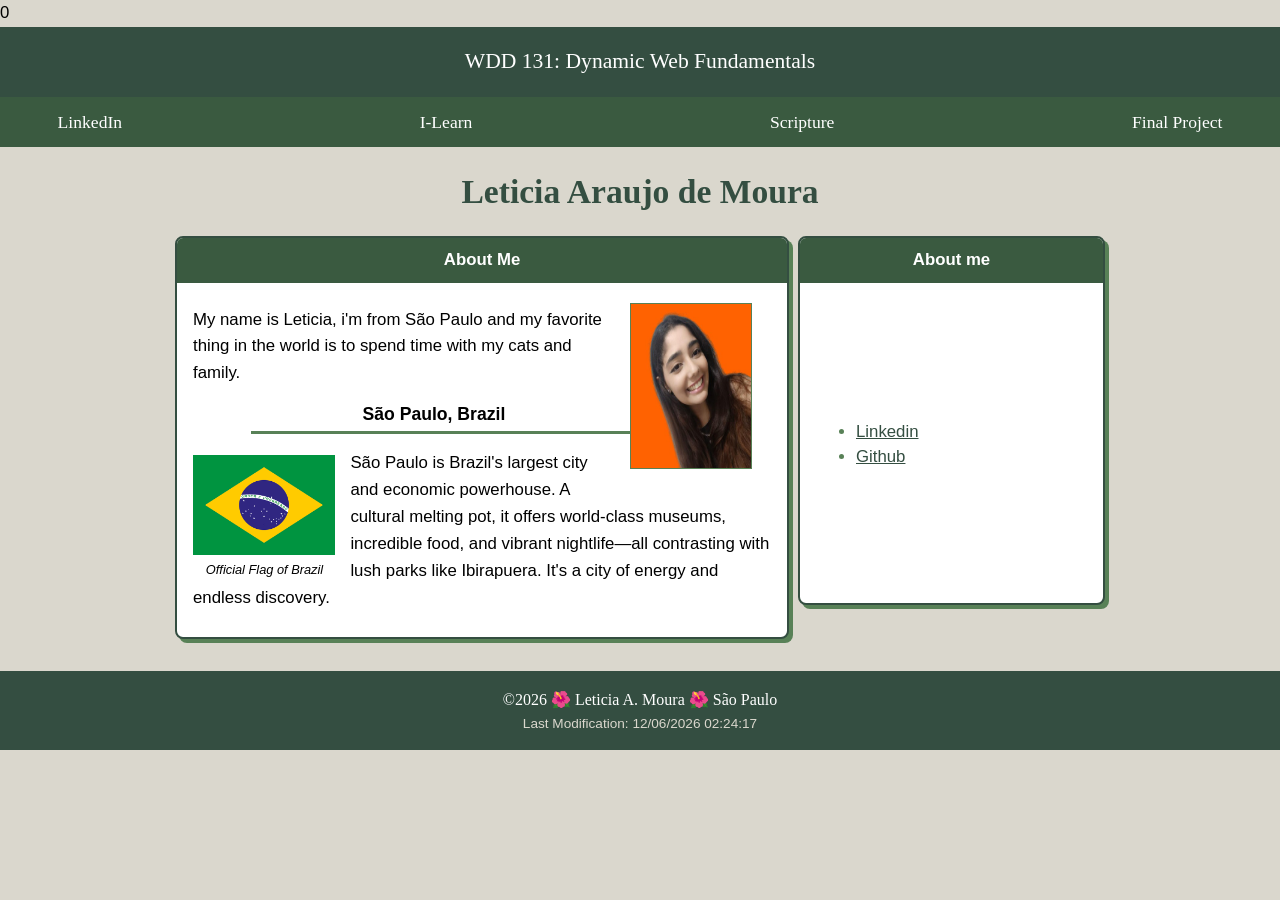
==== index.html @ 5fa48ce0 "Add initial HTML structure, styles, and images for personal webpage" ====
0<!DOCTYPE html>
<html lang="en">
<head>
  <meta charset="utf-8">
  <meta name="viewport" content="width=device-width, initial-scale=1">
  <title>WDD 131 – Dynamic Web Fundamentals – Leticia A. Moura</title>
  <meta name="description" content="WDD 131 – Dynamic Web Fundamentals home page of Leticia A. de Moura">
  <meta name="author" content="Leticia A. Moura">
  <link rel="preconnect" href="https://fonts.googleapis.com">
  <link rel="preconnect" href="https://fonts.gstatic.com" crossorigin>
  <link href="https://fonts.googleapis.com/css2?family=Montserrat+Alternates:wght@400;500&family=Cabin:wght@400;700&display=swap" rel="stylesheet">
  <link rel="stylesheet" href="styles/base.css">
  <script src="scripts/getdates.js" defer></script>
</head>
<body>
  <header>
    <span id="course-title">WDD 131: Dynamic Web Fundamentals</span>
    <nav>
      <a href="https://www.linkedin.com/">LinkedIn</a>
      <a href="https://byupw.instructure.com/">I-Learn</a>
      <a href="https://www.churchofjesuschrist.org/study/scriptures">Scripture</a>
      <a href="#">Final Project</a>
    </nav>
  </header>

  <main>
    <h1>Leticia Araujo de Moura</h1>
    <div class="cards">
      <section class="card">
        <h2>About Me</h2>
        <div class="card-body">
          <img class="portrait" src="images/profile.jpeg" alt="Portrait of Leticia" width="122" height="166">
          <p>My name is Leticia, i'm from São Paulo and my favorite thing in the world is to spend time with my cats and family.</p>
          <h3>São Paulo, Brazil</h3>
          <figure>
            <img src="images/flag.png" alt="Flag of Brazil" width="142" height="85">
            <figcaption>Official Flag of Brazil</figcaption>
          </figure>
          <p class="city">São Paulo is Brazil's largest city and economic powerhouse. A cultural melting pot, it offers world-class museums, incredible food, and vibrant nightlife—all contrasting with lush parks like Ibirapuera. It's a city of energy and endless discovery.</p>
        </div>
      </section>
      <section class="card">
        <h2>About me</h2>
        <div class="card-body resources">
          <ul>
            <li><a href="https://www.linkedin.com/in/let%C3%ADcia-ara%C3%BAjo-de-moura-945497178/">Linkedin</a></li>
            <li><a href="https://github.com/LeticiaMoura22?tab=repositories">Github</a></li>

          </ul>
        </div>
      </section>
    </div>
  </main>

  <footer>
    <p>&copy;<span id="currentyear"></span> 🌺 Leticia A. Moura 🌺 São Paulo</p>
    <p id="lastModified"></p>
  </footer>
</body>
</html>
---- styles/base.css ----
:root {
  --dust-grey: #dad7cd;
  --dry-sage: #a3b18a;
  --fern: #588157;
  --hunter-green: #3a5a40;
  --pine-teal: #344e41;
  --black: #000;
  --white: #fff;
}
* { box-sizing: border-box; }
body { margin: 0; font-family: "Nunito Sans", Arial, sans-serif; font-size: 1.05rem; line-height: 1.6; color: var(--black); background: var(--dust-grey); }
h1, #course-title, nav a, footer p:first-child { font-family: Fraunces, Georgia, serif; }

header { background: var(--pine-teal); }
#course-title { display: block; color: var(--white); text-align: center; font-size: 1.35rem; padding: 1.1rem 1rem; }

nav { display: flex; justify-content: space-between; background: var(--hunter-green); padding: 0.55rem 3rem; }
nav a { color: var(--white); text-decoration: none; font-size: 1.1rem; padding: 0.15rem 0.6rem; border-radius: 4px; transition: background-color 0.2s, color 0.2s; }
nav a:hover, nav a:focus-visible { background-color: var(--dry-sage); color: var(--black); }

main { max-width: 962px; margin: 0 auto; padding: 0 1rem 2rem; }
h1 { color: var(--pine-teal); text-align: center; font-weight: 700; font-size: 2.1rem; margin: 1.1rem 0 1.1rem; }

.cards { display: grid; grid-template-columns: 2fr 1fr; gap: 9px; align-items: start; }
.card { border: 2px solid var(--pine-teal); border-radius: 8px; overflow: hidden; background: var(--white); box-shadow: 4px 4px 0 var(--fern); }
.card h2 { margin: 0; background: var(--hunter-green); color: var(--white); text-align: center; font-size: 1.05rem; padding: 0.55rem; }
.card-body { padding: 1rem 1rem 0.8rem; overflow: auto; }
.card-body p { margin: 0.5rem 0 0.8rem; }
.portrait { float: right; margin: 0.3rem 1.2rem 0.5rem 0.8rem; border: 1px solid var(--fern); }
.card h3 { clear: none; margin: 0.6rem auto 1rem; width: 80%; text-align: center; font-size: 1.1rem; border-bottom: 3px solid var(--fern); padding-bottom: 0.2rem; }
figure { float: left; margin: 0.3rem 0.9rem 0 0; width: 143px; text-align: center; }
figure img { display: block; max-width: 100%; height: auto; }
figcaption { font-style: italic; font-size: 0.8rem; margin-top: 0.4rem; line-height: 1.4; }
.city { margin-right: 6rem; }

.resources { display: flex; align-items: center; min-height: 20rem; }
.resources ul { margin: 0; line-height: 1.5; }
.resources li::marker { color: var(--fern); }
.card a { color: var(--pine-teal); }
.card a:hover, .card a:focus-visible { color: var(--black); text-decoration-thickness: 2px; }

footer { background: var(--pine-teal); color: var(--white); text-align: center; padding: 1rem; }
footer p { margin: 0; }
footer p:first-child { font-size: 1rem; }
#lastModified { color: var(--dust-grey); font-size: 0.85rem; }

@media (max-width: 700px) {
  .cards { grid-template-columns: 1fr; }
  nav { padding: 0.5rem 1rem; flex-wrap: wrap; gap: 0.5rem 1rem; justify-content: center; }
  .city { margin-right: 0; }
}
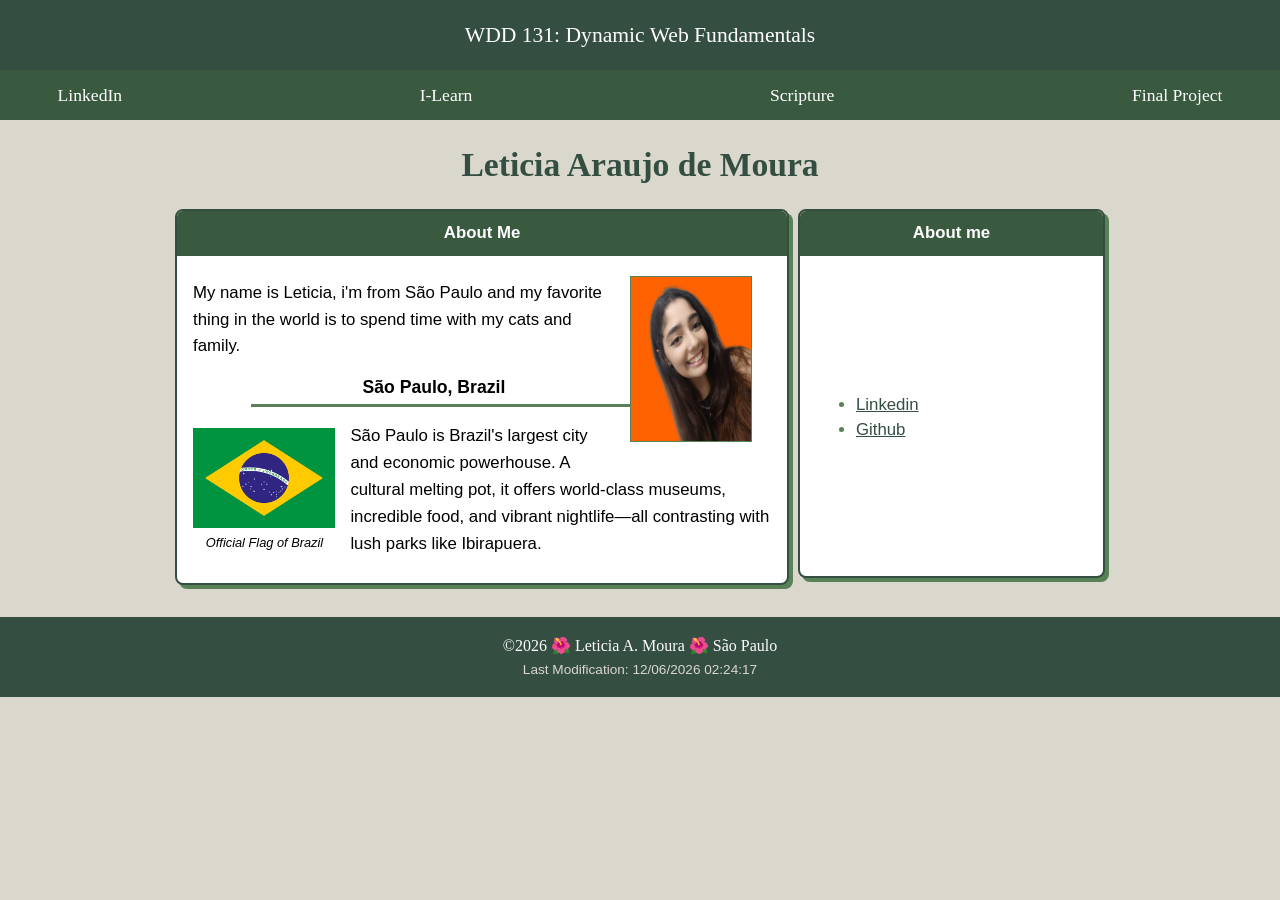
==== commit 3656b05b: "Fix HTML declaration and update description in the About Me section" ====
--- a/index.html
+++ b/index.html
@@ -1,4 +1,4 @@
-0<!DOCTYPE html>
+<!DOCTYPE html>
 <html lang="en">
 <head>
   <meta charset="utf-8">
@@ -36,7 +36,7 @@
             <img src="images/flag.png" alt="Flag of Brazil" width="142" height="85">
             <figcaption>Official Flag of Brazil</figcaption>
           </figure>
-          <p class="city">São Paulo is Brazil's largest city and economic powerhouse. A cultural melting pot, it offers world-class museums, incredible food, and vibrant nightlife—all contrasting with lush parks like Ibirapuera. It's a city of energy and endless discovery.</p>
+          <p class="city">São Paulo is Brazil's largest city and economic powerhouse. A cultural melting pot, it offers world-class museums, incredible food, and vibrant nightlife—all contrasting with lush parks like Ibirapuera.</p>
         </div>
       </section>
       <section class="card">
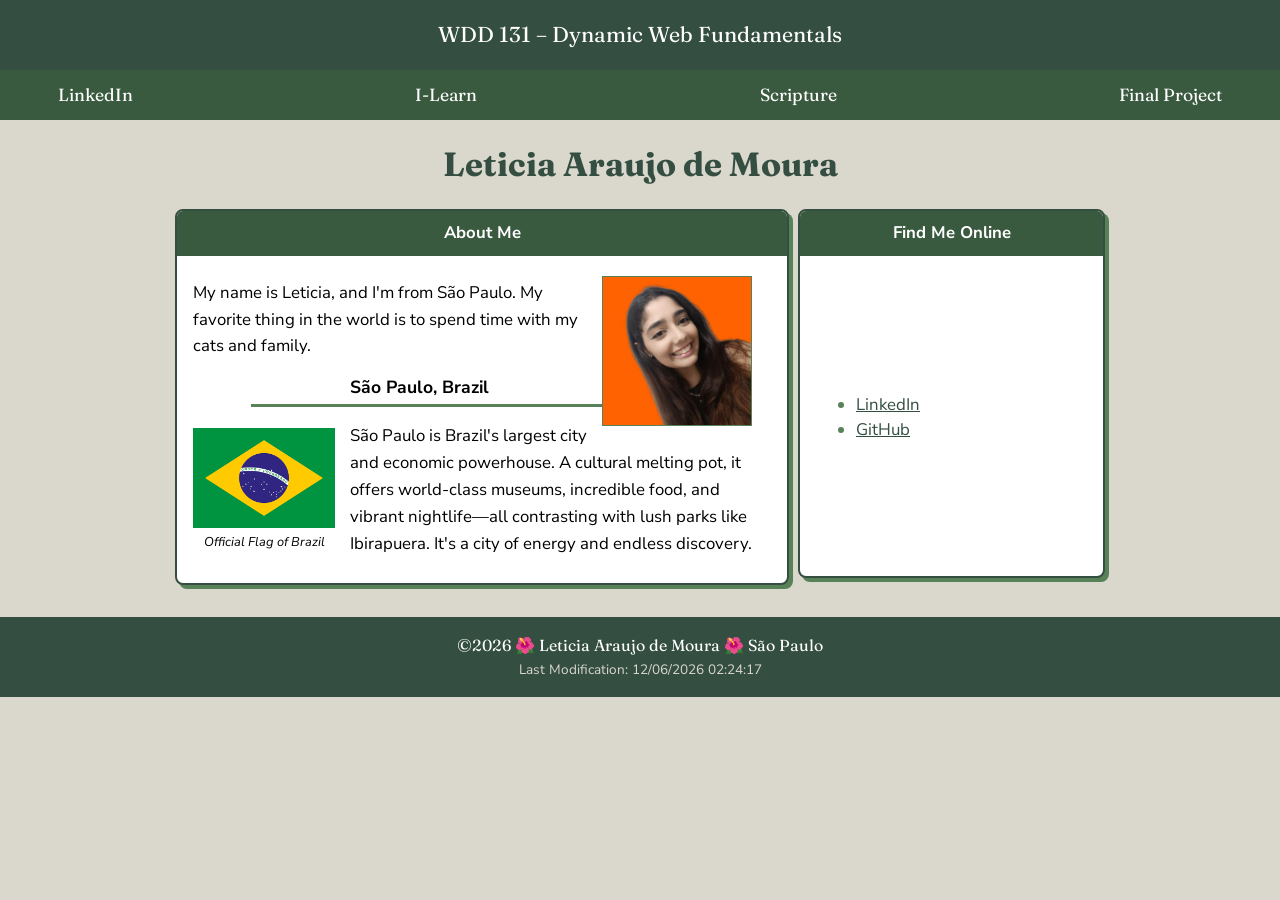
==== commit b5f1aa2f: "Update personal details and improve content in index.html" ====
--- a/index.html
+++ b/index.html
@@ -3,20 +3,20 @@
 <head>
   <meta charset="utf-8">
   <meta name="viewport" content="width=device-width, initial-scale=1">
-  <title>WDD 131 – Dynamic Web Fundamentals – Leticia A. Moura</title>
-  <meta name="description" content="WDD 131 – Dynamic Web Fundamentals home page of Leticia A. de Moura">
-  <meta name="author" content="Leticia A. Moura">
+  <title>WDD 131 – Dynamic Web Fundamentals – Leticia Araujo de Moura</title>
+  <meta name="description" content="WDD 131 – Dynamic Web Fundamentals home page of Leticia Araujo de Moura">
+  <meta name="author" content="Leticia Araujo de Moura">
   <link rel="preconnect" href="https://fonts.googleapis.com">
   <link rel="preconnect" href="https://fonts.gstatic.com" crossorigin>
-  <link href="https://fonts.googleapis.com/css2?family=Montserrat+Alternates:wght@400;500&family=Cabin:wght@400;700&display=swap" rel="stylesheet">
+  <link href="https://fonts.googleapis.com/css2?family=Fraunces:wght@500;700&family=Nunito+Sans:wght@400;700&display=swap" rel="stylesheet">
   <link rel="stylesheet" href="styles/base.css">
   <script src="scripts/getdates.js" defer></script>
 </head>
 <body>
   <header>
-    <span id="course-title">WDD 131: Dynamic Web Fundamentals</span>
+    <span id="course-title">WDD 131 – Dynamic Web Fundamentals</span>
     <nav>
-      <a href="https://www.linkedin.com/">LinkedIn</a>
+      <a href="https://www.linkedin.com/in/let%C3%ADcia-ara%C3%BAjo-de-moura-945497178/">LinkedIn</a>
       <a href="https://byupw.instructure.com/">I-Learn</a>
       <a href="https://www.churchofjesuschrist.org/study/scriptures">Scripture</a>
       <a href="#">Final Project</a>
@@ -29,23 +29,22 @@
       <section class="card">
         <h2>About Me</h2>
         <div class="card-body">
-          <img class="portrait" src="images/profile.jpeg" alt="Portrait of Leticia" width="122" height="166">
-          <p>My name is Leticia, i'm from São Paulo and my favorite thing in the world is to spend time with my cats and family.</p>
+          <img class="portrait" src="images/profile.jpeg" alt="Portrait of Leticia" width="150" height="150">
+          <p>My name is Leticia, and I'm from São Paulo. My favorite thing in the world is to spend time with my cats and family.</p>
           <h3>São Paulo, Brazil</h3>
           <figure>
-            <img src="images/flag.png" alt="Flag of Brazil" width="142" height="85">
+            <img src="images/flag.png" alt="Flag of Brazil" width="142" height="99">
             <figcaption>Official Flag of Brazil</figcaption>
           </figure>
-          <p class="city">São Paulo is Brazil's largest city and economic powerhouse. A cultural melting pot, it offers world-class museums, incredible food, and vibrant nightlife—all contrasting with lush parks like Ibirapuera.</p>
+          <p class="city">São Paulo is Brazil's largest city and economic powerhouse. A cultural melting pot, it offers world-class museums, incredible food, and vibrant nightlife—all contrasting with lush parks like Ibirapuera. It's a city of energy and endless discovery.</p>
         </div>
       </section>
       <section class="card">
-        <h2>About me</h2>
+        <h2>Find Me Online</h2>
         <div class="card-body resources">
           <ul>
-            <li><a href="https://www.linkedin.com/in/let%C3%ADcia-ara%C3%BAjo-de-moura-945497178/">Linkedin</a></li>
-            <li><a href="https://github.com/LeticiaMoura22?tab=repositories">Github</a></li>
-
+            <li><a href="https://www.linkedin.com/in/let%C3%ADcia-ara%C3%BAjo-de-moura-945497178/">LinkedIn</a></li>
+            <li><a href="https://github.com/LeticiaMoura22?tab=repositories">GitHub</a></li>
           </ul>
         </div>
       </section>
@@ -53,7 +52,7 @@
   </main>
 
   <footer>
-    <p>&copy;<span id="currentyear"></span> 🌺 Leticia A. Moura 🌺 São Paulo</p>
+    <p>&copy;<span id="currentyear"></span> 🌺 Leticia Araujo de Moura 🌺 São Paulo</p>
     <p id="lastModified"></p>
   </footer>
 </body>
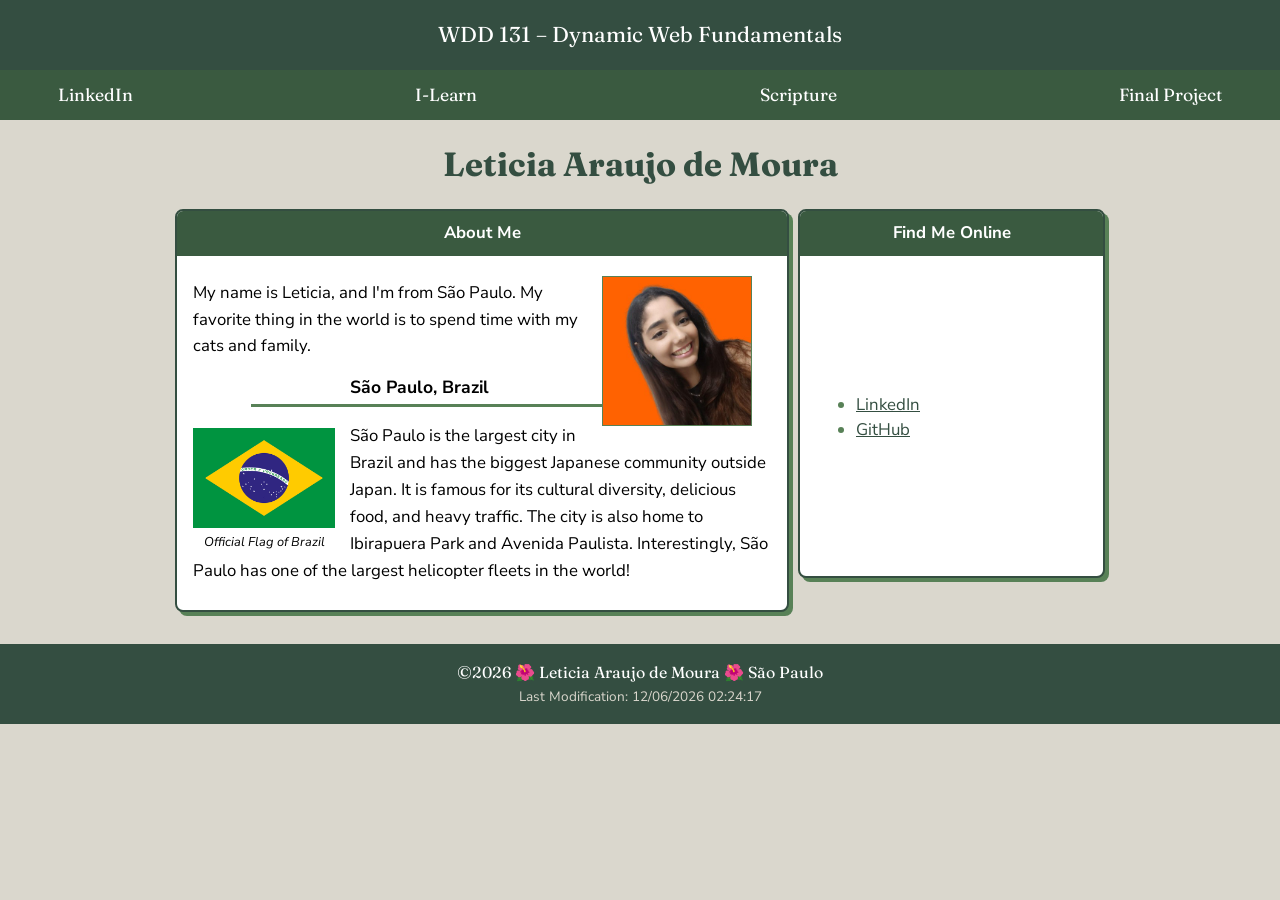
==== commit 56138a66: "Update About Me section with enhanced description of São Paulo" ====
--- a/index.html
+++ b/index.html
@@ -36,7 +36,7 @@
             <img src="images/flag.png" alt="Flag of Brazil" width="142" height="99">
             <figcaption>Official Flag of Brazil</figcaption>
           </figure>
-          <p class="city">São Paulo is Brazil's largest city and economic powerhouse. A cultural melting pot, it offers world-class museums, incredible food, and vibrant nightlife—all contrasting with lush parks like Ibirapuera. It's a city of energy and endless discovery.</p>
+          <p class="city">São Paulo is the largest city in Brazil and has the biggest Japanese community outside Japan. It is famous for its cultural diversity, delicious food, and heavy traffic. The city is also home to Ibirapuera Park and Avenida Paulista. Interestingly, São Paulo has one of the largest helicopter fleets in the world!</p>
         </div>
       </section>
       <section class="card">
